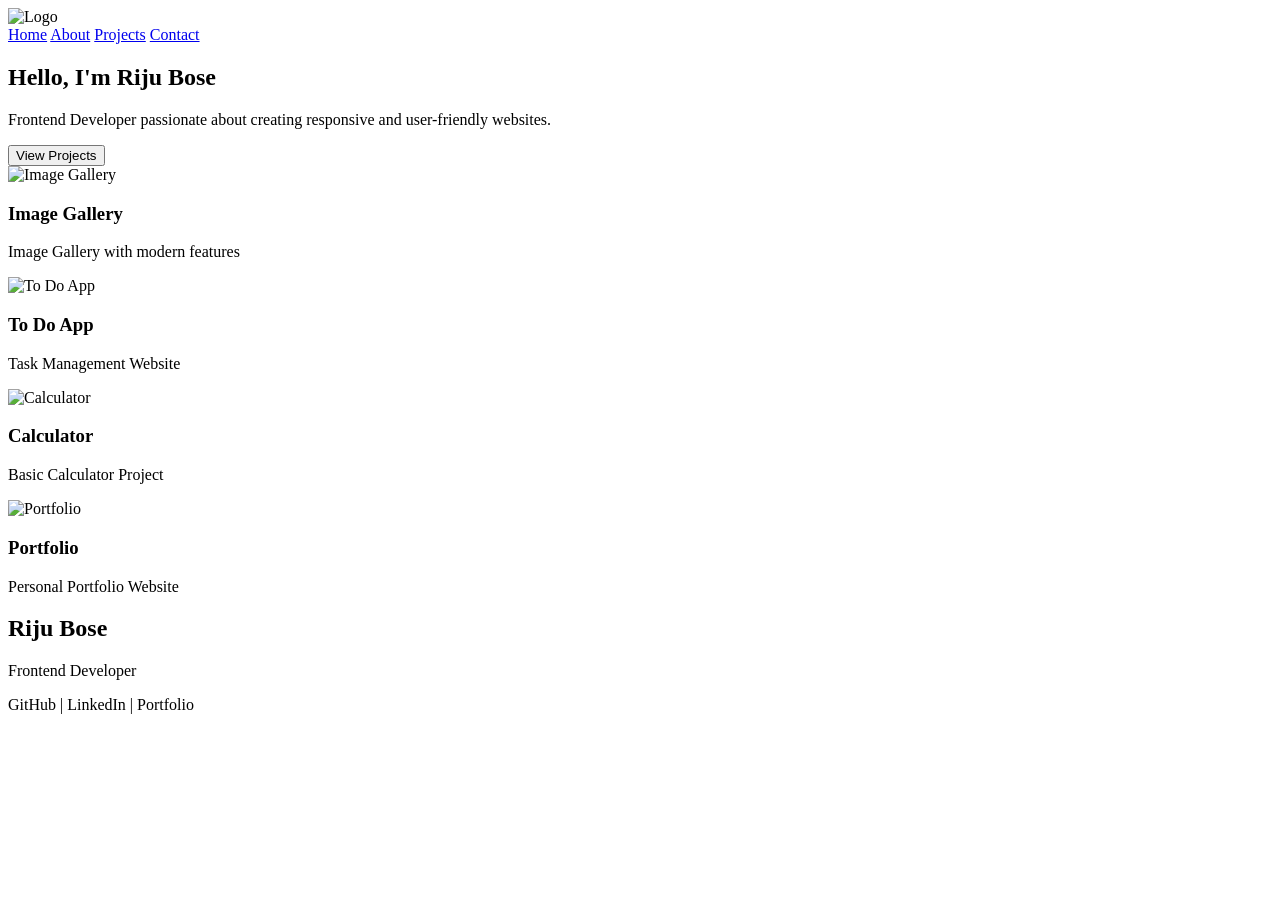
==== Index.html @ b28a0ddd "Rename project1.html to Index.html" ====
<!DOCTYPE html>
<head>
    <meta charset="UTF-8">
    <meta name="viewport" content="width=device-width, initial-scale=1.0">
 <link rel="stylesheet" href="style.css">

    <title>Project 1</title>
</head>
<body>
   <body>

<header>
   <div class="logo">
    <img src="logo.png" alt="Logo">
</div>
    <nav>
        <a href="#">Home</a>
        <a href="#">About</a>
        <a href="#">Projects</a>
        <a href="#">Contact</a>
    </nav>
</header>

<main>

    <section class="hero">
        <h1>Hello, I'm Riju Bose</h1>

<p>
Frontend Developer passionate about creating responsive and user-friendly websites.
</p>

        <button>View Projects</button>
    </section>

    <section class="project-grid">

        <div class="card">
            <img src="Image Gallery.png" alt="Image Gallery">
            <h3>Image Gallery</h3>
            <p>Image Gallery with modern features</p>
        </div>

        <div class="card">
            <img src="icon.png" alt="To Do App">
            <h3>To Do App</h3>
            <p>Task Management Website</p>
        </div>

        <div class="card">
            <img src="calculator.png" alt="Calculator">
            <h3>Calculator</h3>
            <p>Basic Calculator Project</p>
        </div>

        <div class="card">
            <img src="portfolio.jpg" alt="Portfolio">
            <h3>Portfolio</h3>
            <p>Personal Portfolio Website</p>
        </div>

    </section>

</main>

<footer>
    <h2>Riju Bose</h2>
    <p>Frontend Developer</p>
    <p>GitHub | LinkedIn | Portfolio</p>
</footer>
</body>
</html>
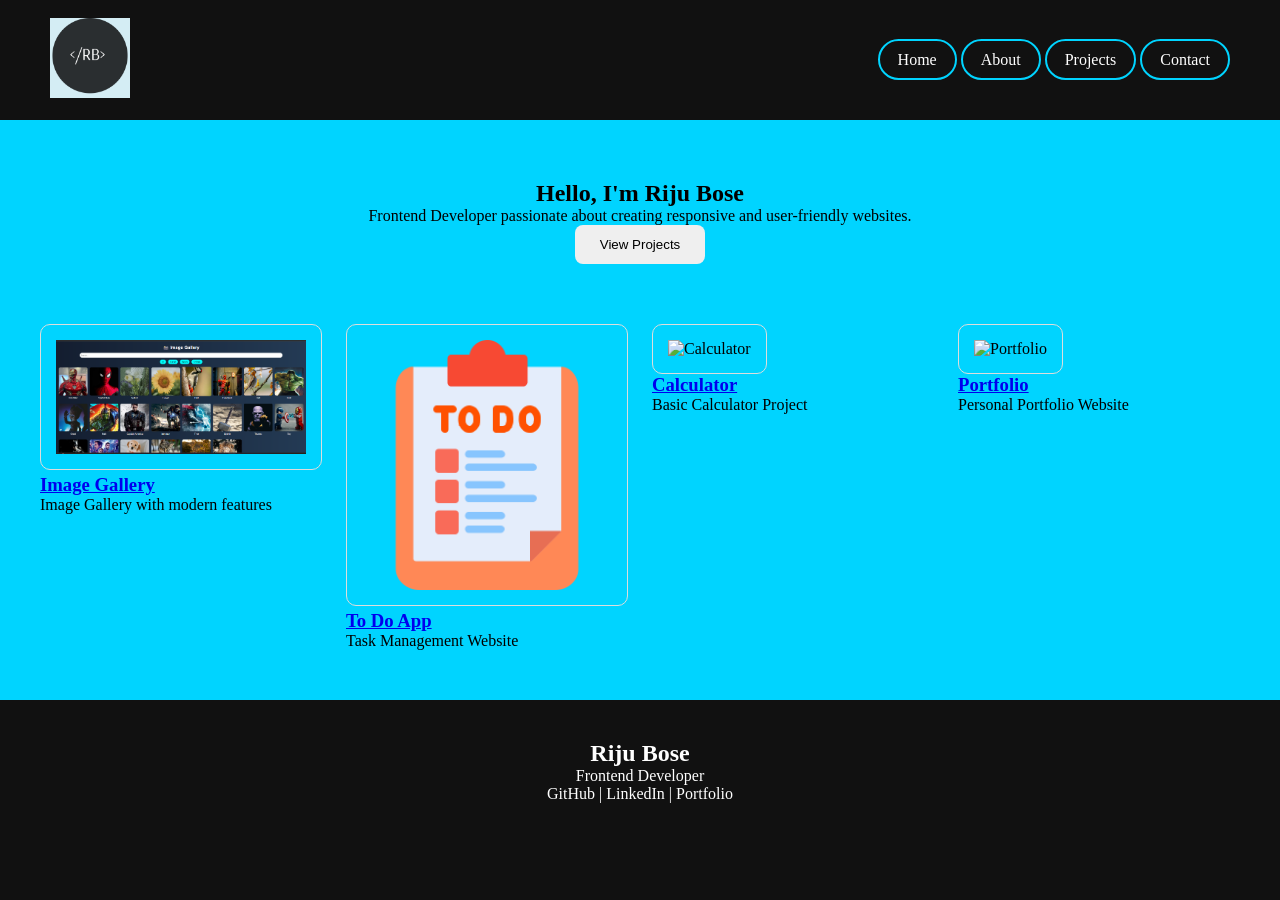
==== commit 3c91de5c: "Update Index.html" ====
--- a/Index.html
+++ b/Index.html
@@ -37,25 +37,33 @@
 
         <div class="card">
             <img src="Image Gallery.png" alt="Image Gallery">
+            <a href="https://riju-web-dev.github.io/advanced-image-gallery/" target="blank">
             <h3>Image Gallery</h3>
+            </a>
             <p>Image Gallery with modern features</p>
         </div>
 
         <div class="card">
             <img src="icon.png" alt="To Do App">
+            <a href="https://riju-web-dev.github.io/task-manager-app/" target="blank">
             <h3>To Do App</h3>
+            </a>
             <p>Task Management Website</p>
         </div>
 
         <div class="card">
             <img src="calculator.png" alt="Calculator">
+            <a href="https://riju-web-dev.github.io/modern-js-calculator/" target="blank">
             <h3>Calculator</h3>
+            </a>
             <p>Basic Calculator Project</p>
         </div>
 
         <div class="card">
             <img src="portfolio.jpg" alt="Portfolio">
+            <a href="https://riju-web-dev.github.io/portfolio-website/" target="blank">
             <h3>Portfolio</h3>
+            </a>
             <p>Personal Portfolio Website</p>
         </div>
 
--- a/style.css
+++ b/style.css
@@ -0,0 +1,84 @@
+*{
+    margin:0;
+    padding:0;
+    box-sizing:border-box;
+}
+
+header{
+    background:#111;
+    color:white;
+    padding:0 50px;
+    height:120px;
+
+    display:flex;
+    justify-content:space-between;
+    align-items:center;
+}
+.hero{
+    text-align:center;
+    padding:60px 0;
+}
+.hero button{
+    padding:12px 25px;
+    border:none;
+    border-radius:8px;
+    cursor:pointer;
+}
+.project-grid{
+    display:grid;
+    grid-template-columns:repeat(4,1fr);
+    gap:24px;
+    max-width:1200px;
+    margin:auto;
+}
+
+.card img{
+    width:100%;
+    border:1px solid #ddd;
+    border-radius:10px;
+    padding:15px;
+    transition:0.3s;
+}
+.card:hover{
+    transform:translateY(-5px);
+    box-shadow:0 5px 20px rgba(0,0,0,0.2);
+}
+footer{
+    height:200px;
+    text-align:center;
+    padding:10px;
+margin-top:50px;
+}
+nav a{
+    text-decoration:none;
+    color:white;
+
+    padding:10px 18px;
+    border:2px solid #00d4ff;
+    border-radius:25px;
+
+    transition:0.3s ease;
+}
+nav a:hover{
+    background:#00d4ff;
+    color:black;
+    transform:translateY(-2px);
+}
+footer{
+    background:#111;
+    color:white;
+    text-align:center;
+    padding:40px;
+    margin-top:50px;
+}
+body{
+font-size:16px;
+ margin:0;
+    padding:0;
+background:#00d4ff;
+}
+.logo img{
+    width:80px;
+    height:80px;
+    object-fit:contain;
+}
